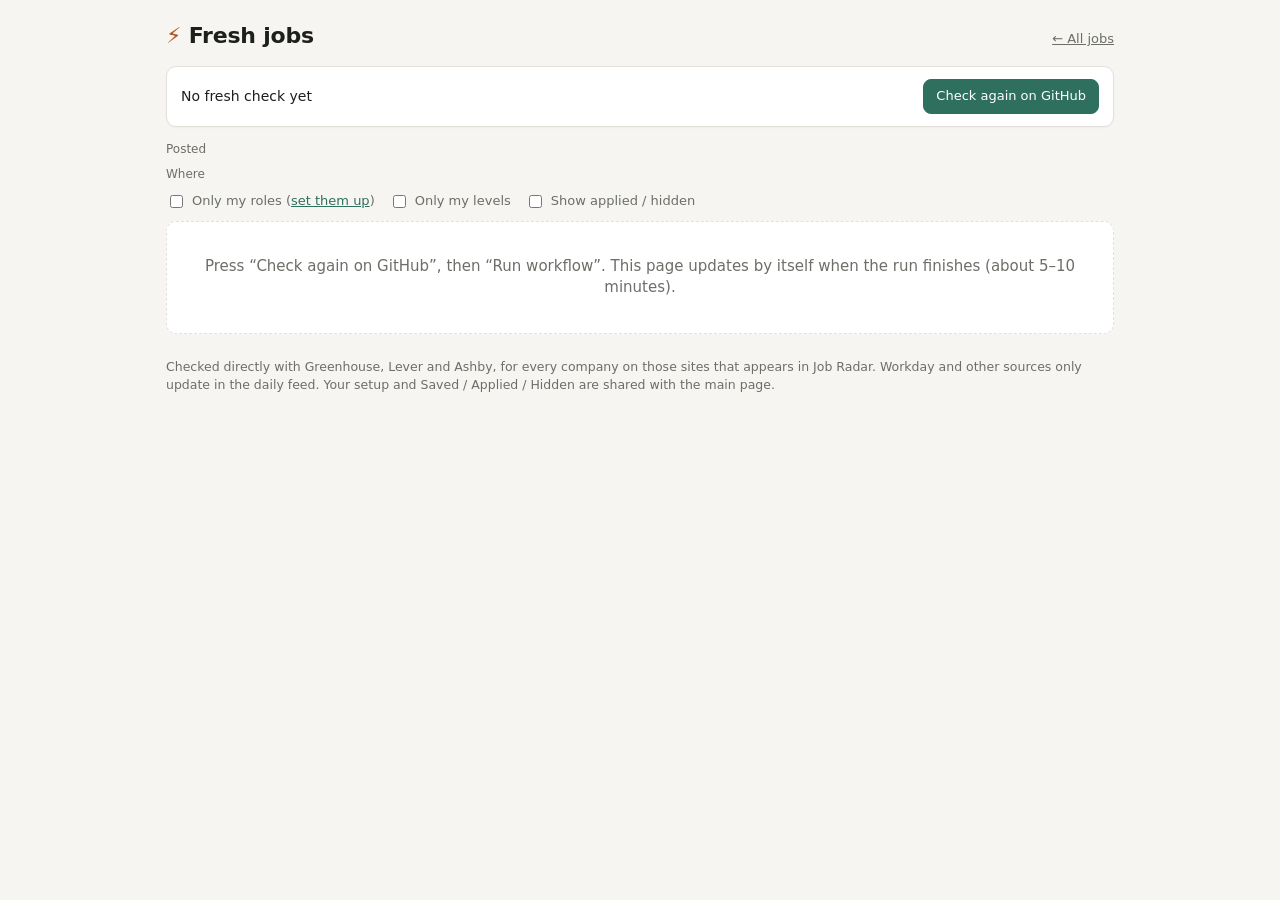
==== dashboard/site/fresh.html @ cb394de0 "Job Radar: on-demand fresh jobs straight from Greenhouse/Lever/Ashby (WIP, branch test trigger) Co-A" ====
<!doctype html>
<html lang="en">
<head>
<meta charset="utf-8">
<meta name="viewport" content="width=device-width, initial-scale=1">
<meta name="job-radar" content="1">
<title>Fresh jobs · Job Radar</title>
<link rel="icon" href="data:image/svg+xml,<svg xmlns='http://www.w3.org/2000/svg' viewBox='0 0 32 32'><circle cx='16' cy='16' r='13' fill='none' stroke='%23b4521d' stroke-width='3'/><circle cx='16' cy='16' r='4' fill='%23b4521d'/></svg>">
<style>
:root {
  --bg: #f6f5f1; --panel: #ffffff; --ink: #1d1f1c; --muted: #6b6f68; --line: #e3e1da;
  --accent: #2f6f5e; --accent-soft: #e2efe9; --new: #b4521d; --new-soft: #fbe9dc;
  --star: #b8860b; --chip: #efeee8; --shadow: 0 1px 2px rgba(0,0,0,.04);
}
@media (prefers-color-scheme: dark) {
  :root:not([data-theme="light"]) {
    --bg: #141614; --panel: #1c1f1c; --ink: #e8e8e3; --muted: #9a9e96; --line: #2c302c;
    --accent: #7cc4ad; --accent-soft: #1f3a32; --new: #f0a273; --new-soft: #3d2618;
    --star: #e5c15c; --chip: #262a26; --shadow: none;
  }
}
:root[data-theme="dark"] {
  --bg: #141614; --panel: #1c1f1c; --ink: #e8e8e3; --muted: #9a9e96; --line: #2c302c;
  --accent: #7cc4ad; --accent-soft: #1f3a32; --new: #f0a273; --new-soft: #3d2618;
  --star: #e5c15c; --chip: #262a26; --shadow: none;
}
* { box-sizing: border-box; }
[hidden] { display: none !important; }
body { margin: 0; background: var(--bg); color: var(--ink); font: 15px/1.45 ui-sans-serif, system-ui, -apple-system, "Segoe UI", Roboto, sans-serif; }
.wrap { max-width: 980px; margin: 0 auto; padding: 20px 16px 60px; }
header { display: flex; align-items: baseline; justify-content: space-between; gap: 12px; flex-wrap: wrap; }
h1 { font-size: 22px; margin: 0; letter-spacing: -.01em; }
h1 span { color: var(--new); }
a { color: var(--accent); }
.sub { color: var(--muted); font-size: 13px; }
.bar { background: var(--panel); border: 1px solid var(--line); border-radius: 10px; padding: 12px 14px; margin: 14px 0; display: flex; gap: 10px 16px; align-items: center; flex-wrap: wrap; box-shadow: var(--shadow); font-size: 14px; }
.bar .age b { font-variant-numeric: tabular-nums; }
.bar .age.stale b { color: var(--new); }
.btn { font: inherit; font-size: 13px; padding: 7px 12px; border-radius: 8px; border: 1px solid var(--accent); background: var(--accent); color: var(--panel); text-decoration: none; white-space: nowrap; }
.chiprow { display: flex; flex-wrap: wrap; gap: 6px; margin-bottom: 8px; align-items: center; }
.chiprow .lbl { color: var(--muted); font-size: 12px; width: 52px; flex-shrink: 0; }
.chip { font: inherit; font-size: 13px; padding: 3px 10px; border-radius: 999px; cursor: pointer; background: var(--chip); color: var(--ink); border: 1px solid transparent; white-space: nowrap; }
.chip[aria-pressed="true"] { background: var(--accent-soft); border-color: var(--accent); color: var(--accent); }
.chip .hint { color: var(--muted); font-size: 11.5px; margin-left: 3px; }
.chip.win[aria-pressed="true"] { background: var(--new-soft); border-color: var(--new); color: var(--new); }
.opts { display: flex; gap: 14px; flex-wrap: wrap; color: var(--muted); font-size: 13px; margin: 6px 0 10px; }
.opts label { display: inline-flex; gap: 6px; align-items: center; cursor: pointer; }
.count { color: var(--muted); font-size: 13px; margin: 10px 0 6px; }
.list { display: flex; flex-direction: column; gap: 6px; }
.job { background: var(--panel); border: 1px solid var(--line); border-radius: 10px; padding: 12px 14px; display: grid; grid-template-columns: 74px 1fr auto; gap: 4px 12px; box-shadow: var(--shadow); align-items: start; }
.job.applied { border-left: 3px solid var(--accent); }
.job.saved { border-left: 3px solid var(--new); }
.ago { font-variant-numeric: tabular-nums; font-weight: 700; font-size: 13px; text-align: center; padding: 4px 0; border-radius: 8px; background: var(--chip); color: var(--muted); }
.ago.hot { background: var(--new-soft); color: var(--new); }
.title { font-weight: 600; color: var(--ink); text-decoration: none; }
.title:hover { text-decoration: underline; }
.meta { color: var(--muted); font-size: 13px; display: flex; flex-wrap: wrap; gap: 2px 12px; margin-top: 2px; }
.meta .co { color: var(--ink); font-weight: 500; }
.star { color: var(--star); margin-right: 3px; }
.tags { display: flex; flex-wrap: wrap; gap: 4px; margin-top: 6px; }
.tag { font-size: 11.5px; padding: 1px 7px; border-radius: 6px; background: var(--chip); color: var(--muted); }
.tag.lvl { background: var(--accent-soft); color: var(--accent); }
.tag.sup { background: var(--new-soft); color: var(--new); font-weight: 600; }
.actions { display: flex; gap: 4px; }
.act { font: inherit; font-size: 12.5px; padding: 4px 9px; border-radius: 7px; cursor: pointer; background: none; border: 1px solid var(--line); color: var(--muted); white-space: nowrap; }
.act.on { background: var(--accent-soft); color: var(--accent); border-color: var(--accent); }
.empty { text-align: center; color: var(--muted); padding: 34px 12px; background: var(--panel); border: 1px dashed var(--line); border-radius: 10px; }
.notice { background: var(--new-soft); border-radius: 8px; padding: 8px 12px; font-size: 13px; margin: 0 0 10px; }
.foot { margin-top: 24px; color: var(--muted); font-size: 12.5px; }
@media (max-width: 640px) {
  .job { grid-template-columns: 60px 1fr; }
  .actions { grid-column: 1 / -1; }
  .chiprow { flex-wrap: nowrap; overflow-x: auto; scrollbar-width: none; margin-right: -16px; padding-right: 16px; }
  .chiprow .lbl { width: auto; }
}
</style>
</head>
<body>
<div class="wrap">
  <header>
    <h1><span>⚡</span> Fresh jobs</h1>
    <a href="./" class="sub">← All jobs</a>
  </header>

  <div class="bar">
    <span class="age" id="age">Loading…</span>
    <span class="sub" id="checked"></span>
    <span style="flex:1"></span>
    <a class="btn" id="run" target="_blank" rel="noopener">Check again on GitHub</a>
  </div>
  <div class="notice" id="notice" hidden></div>

  <div class="chiprow" id="row-win"><span class="lbl">Posted</span></div>
  <div class="chiprow" id="row-place"><span class="lbl">Where</span></div>
  <div class="opts">
    <label><input type="checkbox" id="mine" checked> <span id="mine-label">Only my roles</span></label>
    <label><input type="checkbox" id="mylevels" checked> Only my levels</label>
    <label><input type="checkbox" id="done"> Show applied / hidden</label>
  </div>

  <div class="count" id="count"></div>
  <div id="results"></div>

  <p class="foot">Checked directly with Greenhouse, Lever and Ashby, for every company on those sites that appears in Job Radar.
    Workday and other sources only update in the daily feed. Your setup and Saved / Applied / Hidden are shared with the main page.</p>
</div>

<script>
(() => {
  const KEY = "jobradar.v1", PROFILE = "jobradar.profile.v1";
  const WINDOWS = [1, 3, 6, 24];
  const read = (k) => { try { return JSON.parse(localStorage.getItem(k)); } catch { return null; } };
  const write = (k, v) => { try { localStorage.setItem(k, JSON.stringify(v)); } catch {} };
  const $ = (id) => document.getElementById(id);
  const esc = (s) => String(s ?? "").replace(/[&<>"']/g, c => ({ "&": "&amp;", "<": "&lt;", ">": "&gt;", '"': "&quot;", "'": "&#39;" }[c]));
  const companyKey = (s) => String(s || "").toLowerCase().replace(/[^a-z0-9]+/g, " ").trim();

  const saved = read(KEY) || {};
  saved.status ||= {}; saved.mutedCompanies ||= [];
  const profile = read(PROFILE);
  const targets = ((profile && profile.targets) || []).map(companyKey).filter(Boolean);
  const state = { win: 1, place: new Set(profile && profile.places ? profile.places : ["city", "india", "remote"]) };
  let data = null;

  // Where "Check again" goes: the fresh workflow of this repo.
  const repoGuess = () => {
    const user = location.hostname.split(".")[0], repo = location.pathname.split("/")[1];
    return `https://github.com/${user}/${repo}/actions/workflows/job-radar-fresh.yml`;
  };

  const minsAgo = (ts) => Math.max(0, Math.round((Date.now() - Date.parse(ts)) / 6e4));
  const agoText = (m) => m < 60 ? `${m} min` : m < 48 * 60 ? `${Math.floor(m / 60)} h ${m % 60 ? (m % 60) + "m" : ""}`.trim() : `${Math.round(m / 1440)} d`;
  const statusOf = (j) => saved.status[j.id] || (saved.mutedCompanies.includes(j.company) ? "hidden" : "");
  const placeOf = (j) => j.place !== "india" ? j.place : (profile && profile.city && j.cities.includes(profile.city) ? "city" : "india");
  const isTarget = (j) => { const k = " " + companyKey(j.company) + " "; return targets.some(t => k.includes(" " + t + " ")); };

  function base(j) {
    if (!$("done").checked && ["applied", "hidden"].includes(statusOf(j))) return false;
    if ($("mine").checked && profile && profile.roles && profile.roles.length && !j.roles.some(r => profile.roles.includes(r))) return false;
    if ($("mylevels").checked && profile && profile.levels && profile.levels.length && !profile.levels.includes(j.level)) return false;
    if (state.place.size && !state.place.has(placeOf(j))) return false;
    return true;
  }

  function chips() {
    const winRow = $("row-win"); winRow.querySelectorAll(".chip").forEach(b => b.remove());
    WINDOWS.forEach(h => {
      const n = data.jobs.filter(j => base(j) && minsAgo(j.posted_ts) <= h * 60).length;
      const b = document.createElement("button");
      b.className = "chip win"; b.setAttribute("aria-pressed", state.win === h);
      b.innerHTML = `Last ${h} h<span class="hint">${n}</span>`;
      b.onclick = () => { state.win = h; render(); };
      winRow.appendChild(b);
    });
    const placeRow = $("row-place"); placeRow.querySelectorAll(".chip").forEach(b => b.remove());
    const places = [...(profile && profile.city ? [["city", profile.city]] : []),
      ["india", profile && profile.city ? "Other India" : "India"], ["remote", "Remote"], ["abroad", "Abroad"]];
    places.forEach(([k, l]) => {
      const b = document.createElement("button");
      b.className = "chip"; b.textContent = l; b.setAttribute("aria-pressed", state.place.has(k));
      b.onclick = () => { state.place.has(k) ? state.place.delete(k) : state.place.add(k); render(); };
      placeRow.appendChild(b);
    });
  }

  function card(j) {
    const st = statusOf(j), m = minsAgo(j.posted_ts);
    const tags = [...j.support.map(s => `<span class="tag sup">${esc(s)}</span>`),
      j.level !== "Unspecified" ? `<span class="tag lvl">${esc(j.level)}</span>` : "",
      ...j.stack.slice(0, 6).map(s => `<span class="tag">${esc(s)}</span>`)].join("");
    const btn = (k, l) => `<button class="act ${st === k ? "on" : ""}" data-id="${esc(j.id)}" data-act="${k}">${l}</button>`;
    return `<div class="job ${st}">
      <div class="ago ${m <= 60 ? "hot" : ""}" title="Posted ${esc(new Date(j.posted_ts).toLocaleString())}">${agoText(m)}<br><small>ago</small></div>
      <div>
        <a class="title" href="${esc(j.url)}" target="_blank" rel="noopener">${esc(j.title)}</a>
        <div class="meta"><span class="co">${isTarget(j) ? '<span class="star">★</span>' : ""}${esc(j.company)}</span>
          <span title="${esc(j.location_full || j.location)}">${esc(j.location)}</span>${j.salary ? `<span>${esc(j.salary)}</span>` : ""}<span>${esc(j.ats)}</span></div>
        <div class="tags">${tags}</div>
      </div>
      <div class="actions">${btn("saved", "Save")}${btn("applied", "Applied")}${btn("hidden", "Hide")}</div>
    </div>`;
  }

  function render() {
    if (!data) return;
    chips();
    const m = minsAgo(data.generated_at);
    $("age").className = "age" + (m > 60 ? " stale" : "");
    $("age").innerHTML = `Checked <b>${agoText(m)} ago</b>`;
    const c = data.companies_checked || {};
    $("checked").textContent = `${Object.values(c).reduce((a, b) => a + b, 0).toLocaleString()} companies · ${data.postings_seen.toLocaleString()} open postings scanned`;
    const list = data.jobs.filter(j => base(j) && minsAgo(j.posted_ts) <= state.win * 60);
    $("count").textContent = `${list.length} job${list.length === 1 ? "" : "s"} posted in the last ${state.win} h`;
    let empty = `Nothing in the last ${state.win} h for your setup.`;
    if (m > state.win * 60) empty += ` The last check was ${agoText(m)} ago, so press “Check again on GitHub” for newer posts.`;
    else if (state.win < 24) empty += " Try a wider window.";
    $("results").innerHTML = list.length ? `<div class="list">${list.map(card).join("")}</div>` : `<div class="empty">${esc(empty)}</div>`;
  }

  document.addEventListener("click", (e) => {
    const t = e.target.closest("[data-act]");
    if (!t) return;
    const id = t.dataset.id;
    saved.status[id] === t.dataset.act ? delete saved.status[id] : (saved.status[id] = t.dataset.act);
    write(KEY, saved);
    render();
  });
  ["mine", "mylevels", "done"].forEach(id => $(id).onchange = render);
  if (!profile) {
    $("mine-label").innerHTML = 'Only my roles (<a href="./">set them up</a>)';
    $("mine").checked = false; $("mylevels").checked = false;
  }
  $("run").href = repoGuess();

  async function load() {
    try {
      const r = await fetch("data/fresh.json?t=" + Date.now(), { cache: "no-store" });
      if (!r.ok) throw new Error(r.status);
      const next = await r.json();
      if (data && next.generated_at !== data.generated_at) {
        const before = new Set(data.jobs.map(j => j.id));
        const added = next.jobs.filter(j => !before.has(j.id)).length;
        $("notice").hidden = false;
        $("notice").textContent = `Just updated: ${added} new job${added === 1 ? "" : "s"} since the previous check.`;
      }
      data = next;
      data.jobs.forEach(j => { j.support ||= []; j.stack ||= []; j.cities ||= []; j.roles ||= []; });
      if (data.workflow_url) $("run").href = data.workflow_url;
      render();
    } catch {
      if (!data) {
        $("age").textContent = "No fresh check yet";
        $("results").innerHTML = '<div class="empty">Press “Check again on GitHub”, then “Run workflow”. This page updates by itself when the run finishes (about 5–10 minutes).</div>';
      }
    }
  }
  load();
  setInterval(load, 60_000);          // picks up a run you just started
  setInterval(render, 30_000);        // keeps "x min ago" current
})();
</script>
</body>
</html>
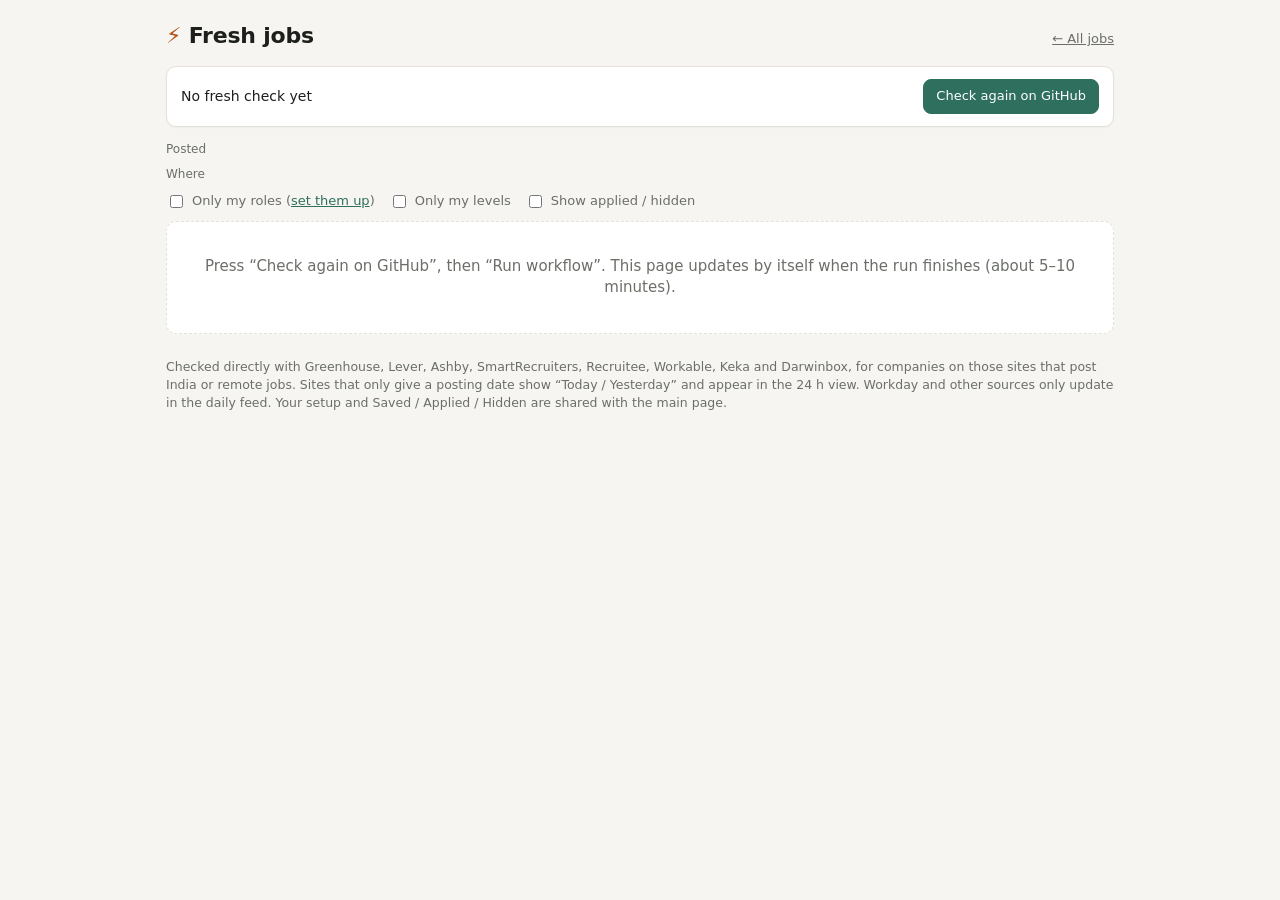
==== commit 9cf2f2a9: "Fresh jobs: more companies (India/remote presence) and platforms (SmartRecruiters, Recruitee, Workab" ====
--- a/dashboard/site/fresh.html
+++ b/dashboard/site/fresh.html
@@ -101,7 +101,8 @@
   <div class="count" id="count"></div>
   <div id="results"></div>
 
-  <p class="foot">Checked directly with Greenhouse, Lever and Ashby, for every company on those sites that appears in Job Radar.
+  <p class="foot">Checked directly with Greenhouse, Lever, Ashby, SmartRecruiters, Recruitee, Workable, Keka and Darwinbox,
+    for companies on those sites that post India or remote jobs. Sites that only give a posting date show “Today / Yesterday” and appear in the 24 h view.
     Workday and other sources only update in the daily feed. Your setup and Saved / Applied / Hidden are shared with the main page.</p>
 </div>
 
@@ -130,6 +131,13 @@
 
   const minsAgo = (ts) => Math.max(0, Math.round((Date.now() - Date.parse(ts)) / 6e4));
   const agoText = (m) => m < 60 ? `${m} min` : m < 48 * 60 ? `${Math.floor(m / 60)} h ${m % 60 ? (m % 60) + "m" : ""}`.trim() : `${Math.round(m / 1440)} d`;
+  // Some platforms only give a posting date; those jobs only count in the 24 h view.
+  const inWindow = (j, h) => j.approx ? h >= 24 : minsAgo(j.posted_ts) <= h * 60;
+  const dayLabel = (ts) => {
+    const d = new Date(ts.slice(0, 10) + "T12:00:00Z"), t = new Date();
+    const diff = Math.round((Date.UTC(t.getFullYear(), t.getMonth(), t.getDate()) - Date.UTC(d.getUTCFullYear(), d.getUTCMonth(), d.getUTCDate())) / 864e5);
+    return diff <= 0 ? "Today" : diff === 1 ? "Yesterday" : `${diff} d`;
+  };
   const statusOf = (j) => saved.status[j.id] || (saved.mutedCompanies.includes(j.company) ? "hidden" : "");
   const placeOf = (j) => j.place !== "india" ? j.place : (profile && profile.city && j.cities.includes(profile.city) ? "city" : "india");
   const isTarget = (j) => { const k = " " + companyKey(j.company) + " "; return targets.some(t => k.includes(" " + t + " ")); };
@@ -145,7 +153,7 @@
   function chips() {
     const winRow = $("row-win"); winRow.querySelectorAll(".chip").forEach(b => b.remove());
     WINDOWS.forEach(h => {
-      const n = data.jobs.filter(j => base(j) && minsAgo(j.posted_ts) <= h * 60).length;
+      const n = data.jobs.filter(j => base(j) && inWindow(j, h)).length;
       const b = document.createElement("button");
       b.className = "chip win"; b.setAttribute("aria-pressed", state.win === h);
       b.innerHTML = `Last ${h} h<span class="hint">${n}</span>`;
@@ -170,7 +178,9 @@
       ...j.stack.slice(0, 6).map(s => `<span class="tag">${esc(s)}</span>`)].join("");
     const btn = (k, l) => `<button class="act ${st === k ? "on" : ""}" data-id="${esc(j.id)}" data-act="${k}">${l}</button>`;
     return `<div class="job ${st}">
-      <div class="ago ${m <= 60 ? "hot" : ""}" title="Posted ${esc(new Date(j.posted_ts).toLocaleString())}">${agoText(m)}<br><small>ago</small></div>
+      ${j.approx
+        ? `<div class="ago" title="This site only gives the posting date, not the time">${dayLabel(j.posted_ts)}<br><small>date only</small></div>`
+        : `<div class="ago ${m <= 60 ? "hot" : ""}" title="Posted ${esc(new Date(j.posted_ts).toLocaleString())}">${agoText(m)}<br><small>ago</small></div>`}
       <div>
         <a class="title" href="${esc(j.url)}" target="_blank" rel="noopener">${esc(j.title)}</a>
         <div class="meta"><span class="co">${isTarget(j) ? '<span class="star">★</span>' : ""}${esc(j.company)}</span>
@@ -189,7 +199,7 @@
     $("age").innerHTML = `Checked <b>${agoText(m)} ago</b>`;
     const c = data.companies_checked || {};
     $("checked").textContent = `${Object.values(c).reduce((a, b) => a + b, 0).toLocaleString()} companies · ${data.postings_seen.toLocaleString()} open postings scanned`;
-    const list = data.jobs.filter(j => base(j) && minsAgo(j.posted_ts) <= state.win * 60);
+    const list = data.jobs.filter(j => base(j) && inWindow(j, state.win));
     $("count").textContent = `${list.length} job${list.length === 1 ? "" : "s"} posted in the last ${state.win} h`;
     let empty = `Nothing in the last ${state.win} h for your setup.`;
     if (m > state.win * 60) empty += ` The last check was ${agoText(m)} ago, so press “Check again on GitHub” for newer posts.`;
